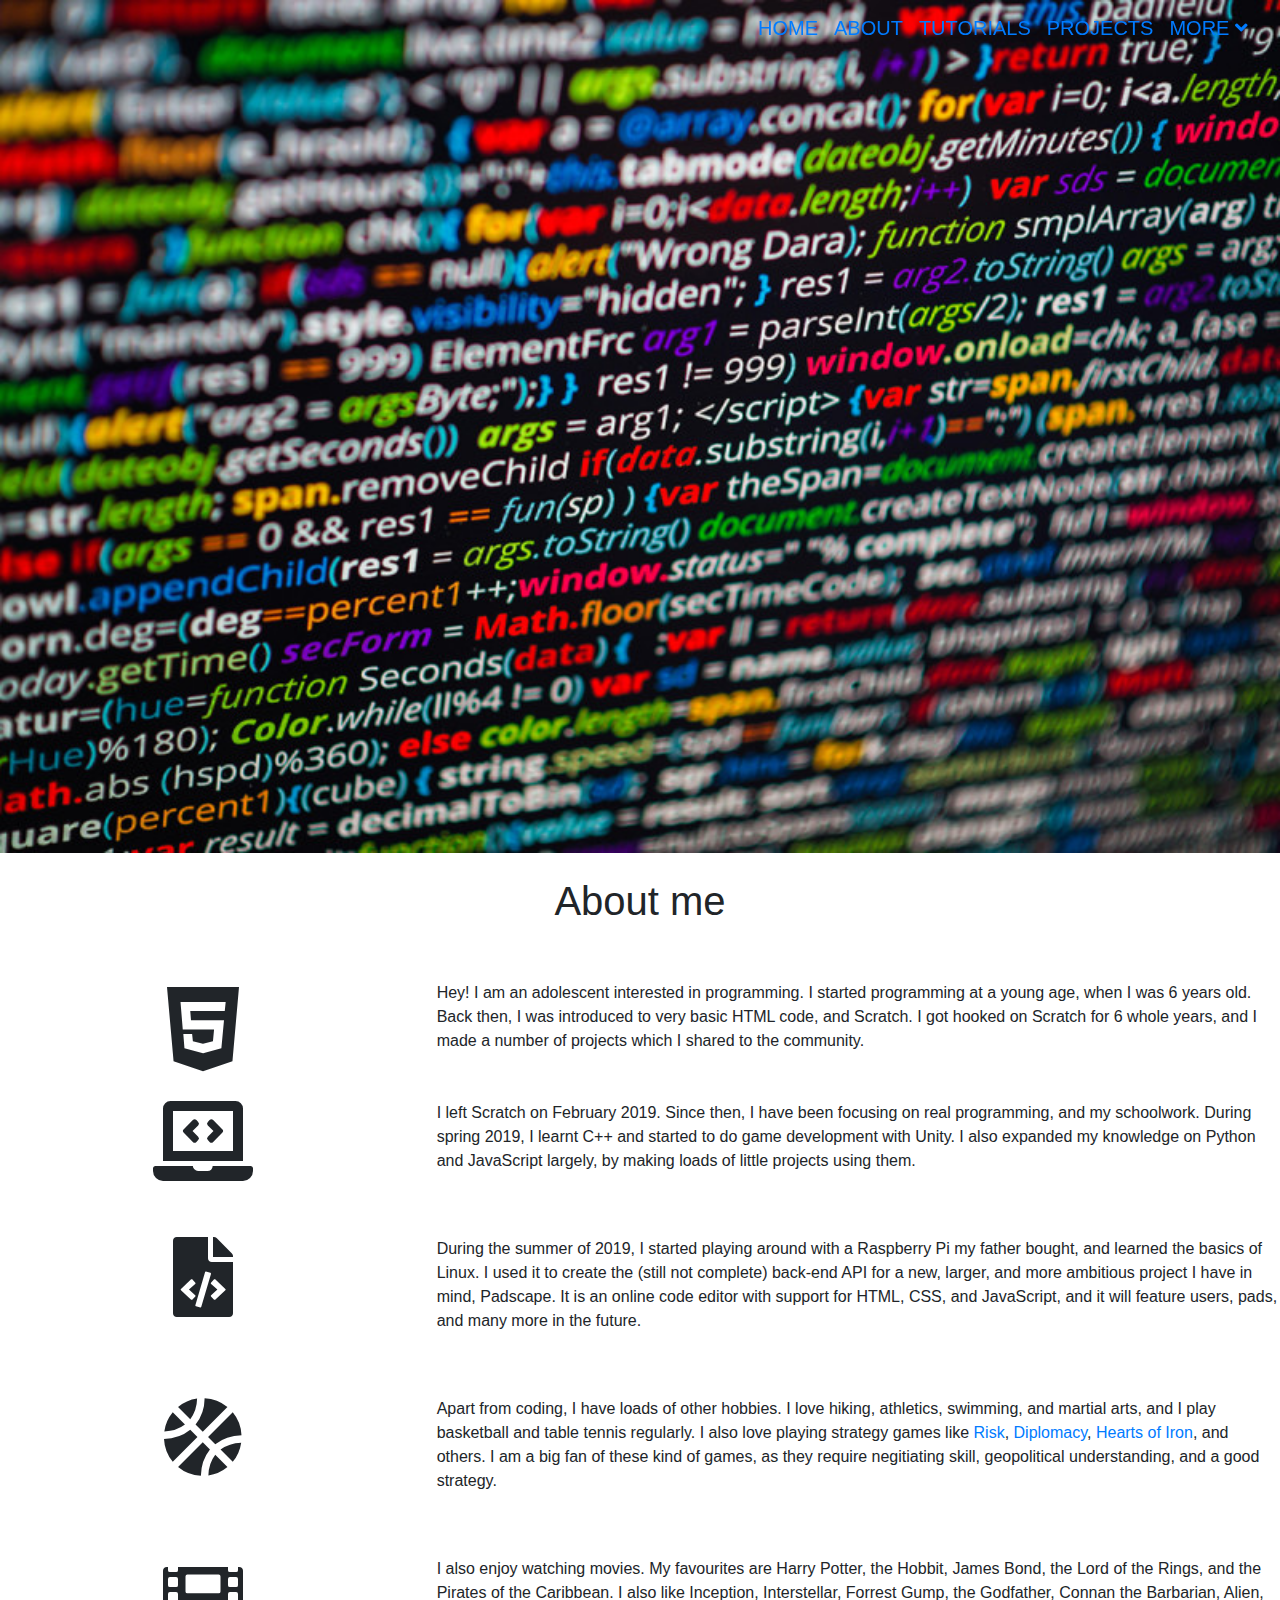
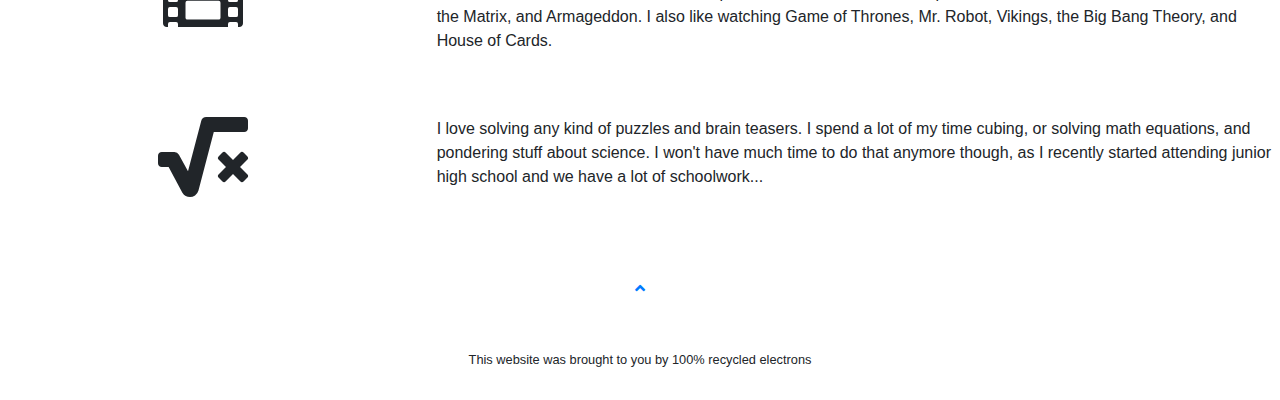
==== about.html @ 4e6f28dc "Create about.html" ====
<!DOCTYPE html>
<html lang="en">
<head>
<title>About - Bonfire</title>
<meta charset="utf-8">
<meta name="viewport" content="width=device-width, initial-scale=1">
<link rel="stylesheet" href="https://maxcdn.bootstrapcdn.com/bootstrap/4.3.1/css/bootstrap.min.css">
<link rel='stylesheet' href='https://use.fontawesome.com/releases/v5.7.0/css/all.css'>
<link rel="stylesheet" href="./style/style.css">
<script src="https://ajax.googleapis.com/ajax/libs/jquery/3.4.0/jquery.min.js"></script>
<script src="https://cdnjs.cloudflare.com/ajax/libs/popper.js/1.14.7/umd/popper.min.js"></script>
<script src="https://maxcdn.bootstrapcdn.com/bootstrap/4.3.1/js/bootstrap.min.js"></script>
</head>
<body id="myPage">
<nav class="navbar navbar-expand-md fixed-top" id="navbar">
<button class="navbar-toggler ml-auto" type="button" data-toggle="collapse" data-target="#collapsibleNavbar">
<span class="navbar-toggler-icon"></span>
</button>
<div class="collapse navbar-collapse" id="collapsibleNavbar">
<ul class="navbar-nav ml-auto nav-fill">
<li class="nav-item">
<a class="navbar-brand" href="index.html">HOME</a>
</li>
<li class="nav-item">
<a class="navbar-brand" href="">ABOUT</a>
</li>
<li class="nav-item">
<a class="navbar-brand" href="">TUTORIALS</a>
</li>
<li class="nav-item">
<a class="navbar-brand" href="">PROJECTS</a>
</li>
<li class="nav-item dropdown">
<a class="navbar-brand " data-toggle="dropdown" href="">MORE <i class='fas fa-angle-down'></i></a>
<div class="dropdown-menu">
<a class="dropdown-item" href="">N#</a>
</div>
</li>
</ul>
</div>
</nav>
<img class="part-img code-img w-100" src="code-img.jpg"></img>
<br><br>
<h1 class="text-center">About me</h1>
<br><br>
<div class="slideanim row">
<div class="col-sm-4">
<center>
<i class="fab fa-html5 fa-6x"></i>
</center>
</div>
<div class="col-sm-8">
<p>Hey! I am an adolescent interested in programming. I started programming at a young age, when I was 6 years old. Back then, I was introduced to very basic HTML code, and Scratch. I got hooked on Scratch for 6 whole years, and I made a number of projects which I shared to the community.</p>
</div>
</div>
<br>
<div class="slideanim row">
<div class="col-sm-4">
<center>
<i class="fas fa-laptop-code fa-5x"></i>
</center>
</div>
<div class="col-sm-8">
<p>I left Scratch on February 2019. Since then, I have been focusing on real programming, and my schoolwork. During spring 2019, I learnt C++ and started to do game development with Unity. I also expanded my knowledge on Python and JavaScript largely, by making loads of little projects using them.</p>
</div>
</div>
<br><br>
<div class="slideanim row">
<div class="col-sm-4">
<center>
<i class="fas fa-file-code fa-5x"></i>
</center>
</div>
<div class="col-sm-8">
<p>During the summer of 2019, I started playing around with a Raspberry Pi my father bought, and learned the basics of Linux. I used it to create the (still not complete) back-end API for a new, larger, and more ambitious project I have in mind, Padscape. It is an online code editor with support for HTML, CSS, and JavaScript, and it will feature users, pads, and many more in the future.</p>
</div>
</div>
<br><br>
<div class="slideanim row">
<div class="col-sm-4">
<center>
<i class="fas fa-basketball-ball fa-5x"></i>
</center>
</div>
<div class="col-sm-8">
<p>Apart from coding, I have loads of other hobbies. I love hiking, athletics, swimming, and martial arts, and I play basketball and table tennis regularly. I also love playing strategy games like <a href="https://en.wikipedia.org/wiki/Risk_(game)">Risk</a>, <a href="https://en.wikipedia.org/wiki/Diplomacy_(game)">Diplomacy</a>, <a href="https://en.wikipedia.org/wiki/Hearts_of_Iron_IV">Hearts of Iron</a>, and others. I am a big fan of these kind of games, as they require negitiating skill, geopolitical understanding, and a good strategy.</p>
</div>
</div>
<br><br>
<div class="slideanim row">
<div class="col-sm-4">
<center>
<i class="fas fa-film fa-5x"></i>
</center>
</div>
<div class="col-sm-8">
<p>I also enjoy watching movies. My favourites are Harry Potter, the Hobbit, James Bond, the Lord of the Rings, and the Pirates of the Caribbean. I also like Inception, Interstellar, Forrest Gump, the Godfather, Connan the Barbarian, Alien, the Matrix, and Armageddon. I also like watching Game of Thrones, Mr. Robot, Vikings, the Big Bang Theory, and House of Cards.</p>
</div>
</div>
<br><br>
<div class="slideanim row">
<div class="col-sm-4">
<center>
<i class="fas fa-square-root-alt fa-5x"></i>
</center>
</div>
<div class="col-sm-8">
<p>I love solving any kind of puzzles and brain teasers. I spend a lot of my time cubing, or solving math equations, and pondering stuff about science. I won't have much time to do that anymore though, as I recently started attending junior high school and we have a lot of schoolwork...</p>
</div>
</div>
<br><br><br>
<footer class="container-fluid text-center">
<a href="#myPage" title="To Top"><i class='fas fa-angle-up'></i></a>
</footer>
<br><br>
<center><h6><small>This website was brought to you by 100% recycled electrons</small></h6></center>
<br>
<script src="main.js"></script>
</body>
</html>
</body>
</html>
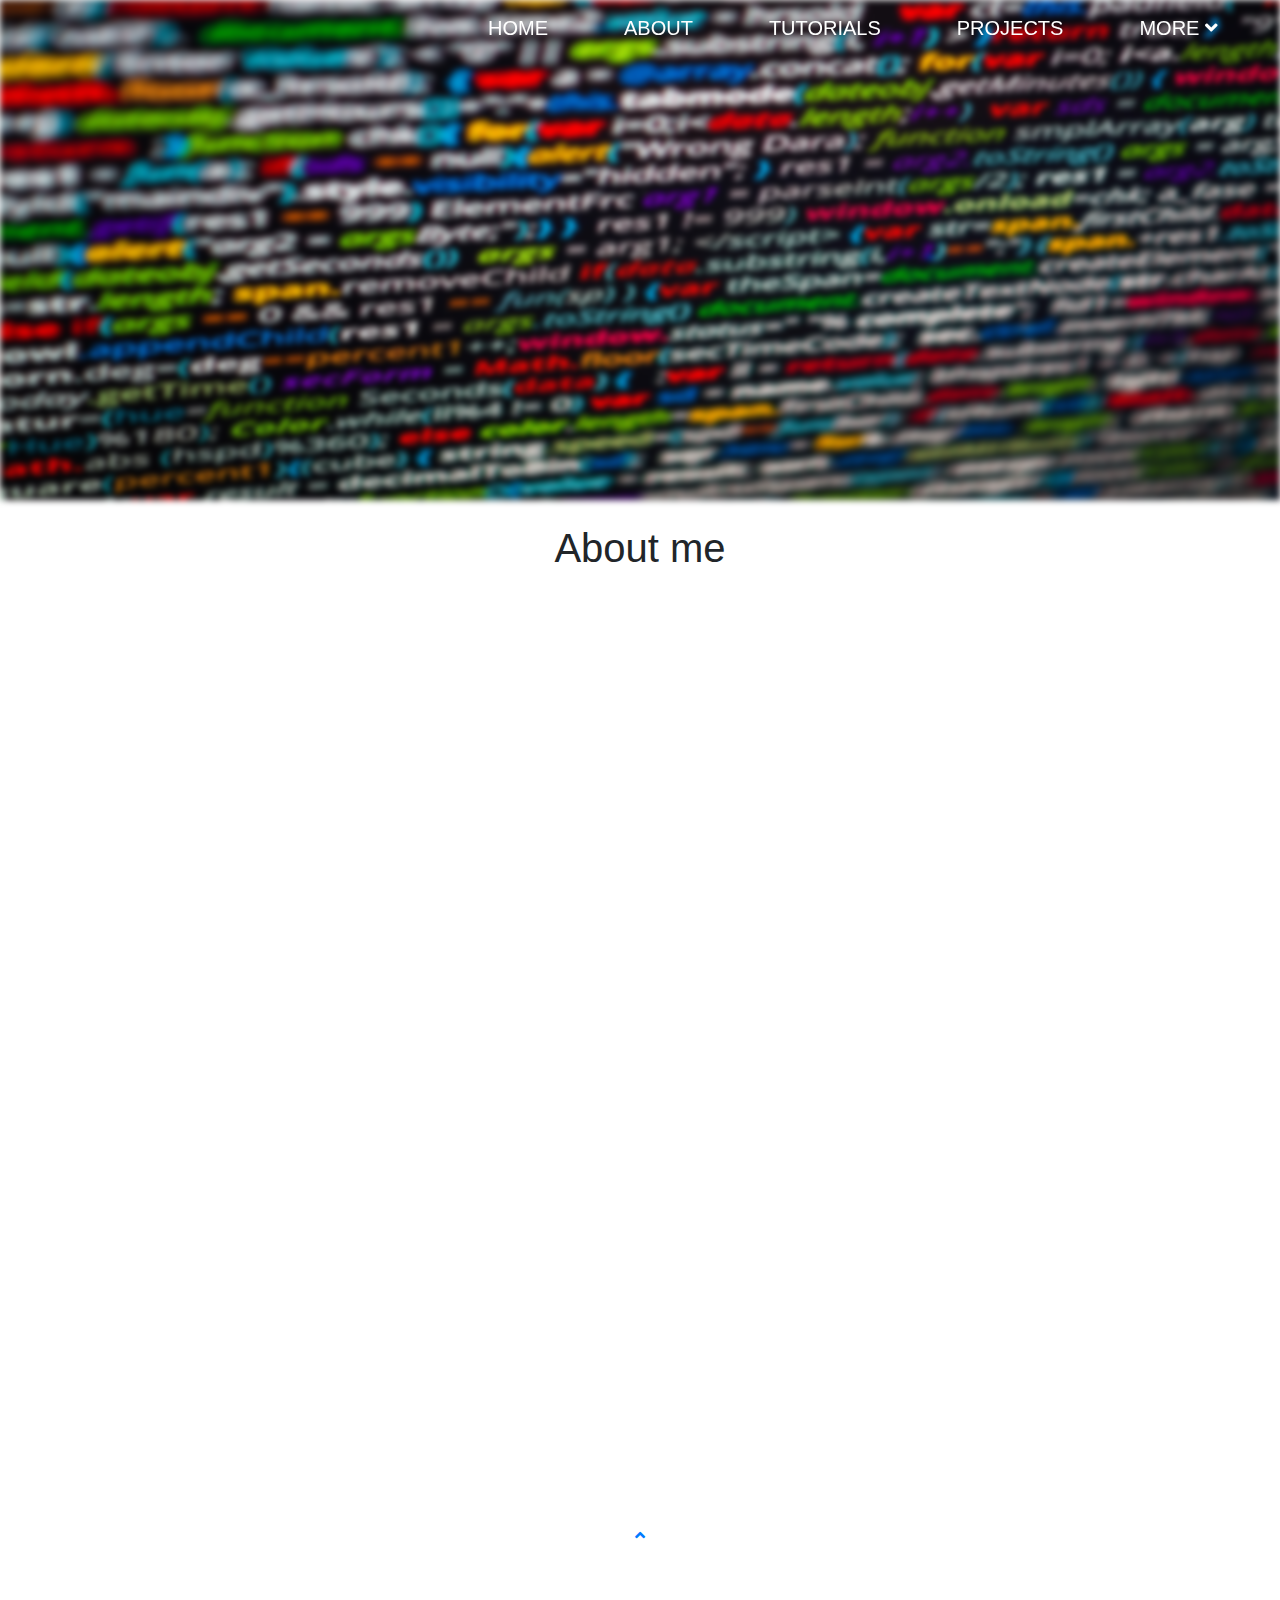
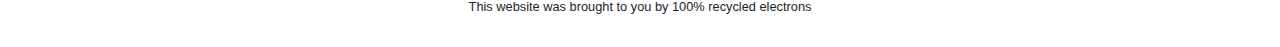
==== commit 9d5adc6f: "Update about.html" ====
--- a/about.html
+++ b/about.html
@@ -6,7 +6,7 @@
 <meta name="viewport" content="width=device-width, initial-scale=1">
 <link rel="stylesheet" href="https://maxcdn.bootstrapcdn.com/bootstrap/4.3.1/css/bootstrap.min.css">
 <link rel='stylesheet' href='https://use.fontawesome.com/releases/v5.7.0/css/all.css'>
-<link rel="stylesheet" href="./style/style.css">
+<link rel="stylesheet" href="./style.css">
 <script src="https://ajax.googleapis.com/ajax/libs/jquery/3.4.0/jquery.min.js"></script>
 <script src="https://cdnjs.cloudflare.com/ajax/libs/popper.js/1.14.7/umd/popper.min.js"></script>
 <script src="https://maxcdn.bootstrapcdn.com/bootstrap/4.3.1/js/bootstrap.min.js"></script>
--- a/style.css
+++ b/style.css
@@ -0,0 +1,66 @@
+.navbar-nav > li {
+	padding-left: 30px;
+	padding-right: 30px;
+}
+
+.part-img {
+	background: url('code-img.jpg');
+	background-position: center bottom;
+	height: 500px;
+}
+
+.img-text {
+	position: absolute;
+	top: 60%;
+	left: 50%;
+	transform: translate(-50%, -50%);
+	font-size: 40px;
+}
+
+.code-img {
+	filter: blur(3px);
+	-webkit-filter: blur(3px);
+}
+
+.img-logo {
+	position: absolute;
+	top: 45%;
+	left: 50%;
+	transform: translate(-50%, -50%);
+}
+
+#image {
+	position: relative;
+	text-align: center;
+	color: white;
+}
+
+.slideanim {visibility:hidden;}
+.slide {
+	animation-name: slide;
+	-webkit-animation-name: slide;
+	animation-duration: 1s;
+	-webkit-animation-duration: 1s;
+	visibility: visible;
+}
+
+@keyframes slide {
+	0% {
+		opacity: 0;
+		transform: translateY(70%);
+	}
+	100% {
+		opacity: 1;
+		transform: translateY(0%);
+	}
+}
+@-webkit-keyframes slide {
+	0% {
+		opacity: 0;
+		-webkit-transform: translateY(70%);
+	}
+	100% {
+		opacity: 1;
+		-webkit-transform: translateY(0%);
+	}
+}
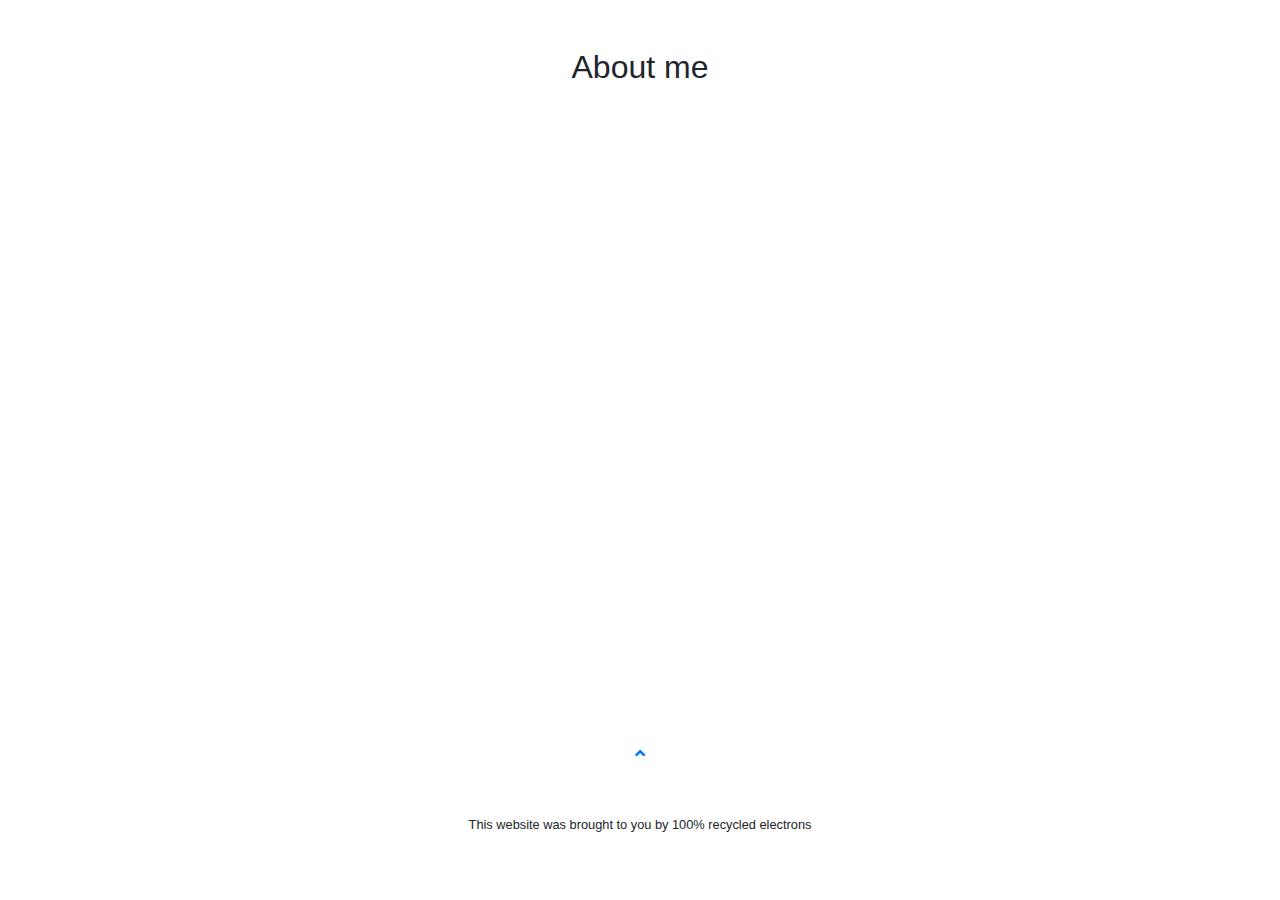
==== commit 0d78ef12: "Update about.html" ====
--- a/about.html
+++ b/about.html
@@ -1,122 +1,100 @@
 <!DOCTYPE html>
 <html lang="en">
-<head>
-<title>About - Bonfire</title>
-<meta charset="utf-8">
-<meta name="viewport" content="width=device-width, initial-scale=1">
-<link rel="stylesheet" href="https://maxcdn.bootstrapcdn.com/bootstrap/4.3.1/css/bootstrap.min.css">
-<link rel='stylesheet' href='https://use.fontawesome.com/releases/v5.7.0/css/all.css'>
-<link rel="stylesheet" href="./style.css">
-<script src="https://ajax.googleapis.com/ajax/libs/jquery/3.4.0/jquery.min.js"></script>
-<script src="https://cdnjs.cloudflare.com/ajax/libs/popper.js/1.14.7/umd/popper.min.js"></script>
-<script src="https://maxcdn.bootstrapcdn.com/bootstrap/4.3.1/js/bootstrap.min.js"></script>
-</head>
-<body id="myPage">
-<nav class="navbar navbar-expand-md fixed-top" id="navbar">
-<button class="navbar-toggler ml-auto" type="button" data-toggle="collapse" data-target="#collapsibleNavbar">
-<span class="navbar-toggler-icon"></span>
-</button>
-<div class="collapse navbar-collapse" id="collapsibleNavbar">
-<ul class="navbar-nav ml-auto nav-fill">
-<li class="nav-item">
-<a class="navbar-brand" href="index.html">HOME</a>
-</li>
-<li class="nav-item">
-<a class="navbar-brand" href="">ABOUT</a>
-</li>
-<li class="nav-item">
-<a class="navbar-brand" href="">TUTORIALS</a>
-</li>
-<li class="nav-item">
-<a class="navbar-brand" href="">PROJECTS</a>
-</li>
-<li class="nav-item dropdown">
-<a class="navbar-brand " data-toggle="dropdown" href="">MORE <i class='fas fa-angle-down'></i></a>
-<div class="dropdown-menu">
-<a class="dropdown-item" href="">N#</a>
-</div>
-</li>
-</ul>
-</div>
-</nav>
-<img class="part-img code-img w-100" src="code-img.jpg"></img>
-<br><br>
-<h1 class="text-center">About me</h1>
-<br><br>
-<div class="slideanim row">
-<div class="col-sm-4">
-<center>
-<i class="fab fa-html5 fa-6x"></i>
-</center>
-</div>
-<div class="col-sm-8">
-<p>Hey! I am an adolescent interested in programming. I started programming at a young age, when I was 6 years old. Back then, I was introduced to very basic HTML code, and Scratch. I got hooked on Scratch for 6 whole years, and I made a number of projects which I shared to the community.</p>
-</div>
-</div>
-<br>
-<div class="slideanim row">
-<div class="col-sm-4">
-<center>
-<i class="fas fa-laptop-code fa-5x"></i>
-</center>
-</div>
-<div class="col-sm-8">
-<p>I left Scratch on February 2019. Since then, I have been focusing on real programming, and my schoolwork. During spring 2019, I learnt C++ and started to do game development with Unity. I also expanded my knowledge on Python and JavaScript largely, by making loads of little projects using them.</p>
-</div>
-</div>
-<br><br>
-<div class="slideanim row">
-<div class="col-sm-4">
-<center>
-<i class="fas fa-file-code fa-5x"></i>
-</center>
-</div>
-<div class="col-sm-8">
-<p>During the summer of 2019, I started playing around with a Raspberry Pi my father bought, and learned the basics of Linux. I used it to create the (still not complete) back-end API for a new, larger, and more ambitious project I have in mind, Padscape. It is an online code editor with support for HTML, CSS, and JavaScript, and it will feature users, pads, and many more in the future.</p>
-</div>
-</div>
-<br><br>
-<div class="slideanim row">
-<div class="col-sm-4">
-<center>
-<i class="fas fa-basketball-ball fa-5x"></i>
-</center>
-</div>
-<div class="col-sm-8">
-<p>Apart from coding, I have loads of other hobbies. I love hiking, athletics, swimming, and martial arts, and I play basketball and table tennis regularly. I also love playing strategy games like <a href="https://en.wikipedia.org/wiki/Risk_(game)">Risk</a>, <a href="https://en.wikipedia.org/wiki/Diplomacy_(game)">Diplomacy</a>, <a href="https://en.wikipedia.org/wiki/Hearts_of_Iron_IV">Hearts of Iron</a>, and others. I am a big fan of these kind of games, as they require negitiating skill, geopolitical understanding, and a good strategy.</p>
-</div>
-</div>
-<br><br>
-<div class="slideanim row">
-<div class="col-sm-4">
-<center>
-<i class="fas fa-film fa-5x"></i>
-</center>
-</div>
-<div class="col-sm-8">
-<p>I also enjoy watching movies. My favourites are Harry Potter, the Hobbit, James Bond, the Lord of the Rings, and the Pirates of the Caribbean. I also like Inception, Interstellar, Forrest Gump, the Godfather, Connan the Barbarian, Alien, the Matrix, and Armageddon. I also like watching Game of Thrones, Mr. Robot, Vikings, the Big Bang Theory, and House of Cards.</p>
-</div>
-</div>
-<br><br>
-<div class="slideanim row">
-<div class="col-sm-4">
-<center>
-<i class="fas fa-square-root-alt fa-5x"></i>
-</center>
-</div>
-<div class="col-sm-8">
-<p>I love solving any kind of puzzles and brain teasers. I spend a lot of my time cubing, or solving math equations, and pondering stuff about science. I won't have much time to do that anymore though, as I recently started attending junior high school and we have a lot of schoolwork...</p>
-</div>
-</div>
-<br><br><br>
-<footer class="container-fluid text-center">
-<a href="#myPage" title="To Top"><i class='fas fa-angle-up'></i></a>
-</footer>
-<br><br>
-<center><h6><small>This website was brought to you by 100% recycled electrons</small></h6></center>
-<br>
-<script src="main.js"></script>
-</body>
+    <head>
+        <title>About - Bonfire</title>
+        <meta charset="utf-8">
+        <meta name="viewport" content="width=device-width, initial-scale=1">
+        <link rel="stylesheet" href="https://maxcdn.bootstrapcdn.com/bootstrap/4.3.1/css/bootstrap.min.css">
+        <link rel='stylesheet' href='https://use.fontawesome.com/releases/v5.7.0/css/all.css'>
+        <link rel="stylesheet" href="./style.css">
+        <script src="https://ajax.googleapis.com/ajax/libs/jquery/3.4.0/jquery.min.js"></script>
+        <script src="https://cdnjs.cloudflare.com/ajax/libs/popper.js/1.14.7/umd/popper.min.js"></script>
+        <script src="https://maxcdn.bootstrapcdn.com/bootstrap/4.3.1/js/bootstrap.min.js"></script>
+    </head>
+    <body id="myPage">
+        <nav class="navbar navbar-expand-md fixed-top" id="navbar">
+            <button class="navbar-toggler ml-auto" type="button" data-toggle="collapse" data-target="#collapsibleNavbar">
+    <span class="navbar-toggler-icon"></span>
+    </button>
+            <div class="collapse navbar-collapse" id="collapsibleNavbar">
+                <ul class="navbar-nav ml-auto nav-fill">
+                    <li class="nav-item">
+                        <a class="navbar-brand" href="index.html">HOME</a>
+                    </li>
+                    <li class="nav-item">
+                        <a class="navbar-brand" href="">ABOUT</a>
+                    </li>
+                    <li class="nav-item">
+                        <a class="navbar-brand" href="">TUTORIALS</a>
+                    </li>
+                    <li class="nav-item">
+                        <a class="navbar-brand" href="">PROJECTS</a>
+                    </li>
+                    <li class="nav-item dropdown">
+                        <a class="navbar-brand " data-toggle="dropdown" href="">MORE <i class='fas fa-angle-down'></i></a>
+                        <div class="dropdown-menu">
+                            <a class="dropdown-item" href="">N#</a>
+                        </div>
+                    </li>
+                </ul>
+            </div>
+        </nav>
+        <div class="part-gradient"></div>
+        <br><br>
+        <h2 class="text-center">About me</h2>
+        <br><br>
+        <div class="slideanim row">
+            <div class="col-sm-4">
+                <center>
+                    <i class="fab fa-html5 fa-6x"></i>
+                </center>
+            </div>
+            <div class="col-sm-8">
+                <p>Hey! I am an adolescent interested in programming. I started programming at a young age, when I was 6 years old. Back then, I was introduced to very basic HTML code, and Scratch. I got hooked on Scratch for 6 whole years, and I made a number of projects which I shared to the community.</p>
+            </div>
+        </div>
+        <br>
+        <div class="slideanim row">
+            <div class="col-sm-4">
+                <center>
+                    <i class="fas fa-laptop-code fa-5x"></i>
+                </center>
+            </div>
+            <div class="col-sm-8">
+                <p>I left Scratch on February 2019. Since then, I have been focusing on real programming (and my schoolwork). During spring 2019, I learnt C++ and started to do game development with Unity. I also expanded my knowledge on Python and JavaScript largely, by making loads of little projects using them.</p>
+            </div>
+        </div>
+        <br><br>
+        <div class="slideanim row">
+            <div class="col-sm-4">
+                <center>
+                    <i class="fas fa-file-code fa-5x"></i>
+                </center>
+            </div>
+            <div class="col-sm-8">
+                <p>During the summer of 2019, I started playing around with a Raspberry Pi my father bought, and learned the basics of Linux. I used it to create the (still not complete) back-end API for a new, larger, and more ambitious project I have in mind, Padscape. It is an online code editor with support for HTML, CSS, and JavaScript, and it will feature users, pads, and many more in the future.</p>
+            </div>
+        </div>
+        <br><br>
+        <div class="slideanim row">
+            <div class="col-sm-4">
+                <center>
+                    <i class="fas fa-basketball-ball fa-5x"></i>
+                </center>
+            </div>
+            <div class="col-sm-8">
+                <p>Apart from coding, I have loads of other hobbies. I love athletics, swimming, and martial arts, and I play basketball and table tennis regularly. I enjoy solving any kind of puzzles and brain teasers. I spend a lot of my time cubing, or solving math equations, and pondering stuff about science. I won't have much time to do that anymore though, as I recently started attending junior high school and we have a lot of schoolwork...</p>
+            </div>
+        </div>
+        <br><br><br>
+        <footer class="container-fluid text-center">
+            <a href="#myPage" title="To Top"><i class='fas fa-angle-up'></i></a>
+        </footer>
+        <br><br>
+        <center>
+            <h6><small>This website was brought to you by 100% recycled electrons</small></h6>
+        </center>
+        <br>
+        <script src="main.js"></script>
+    </body>
 </html>
-</body>
-</html>
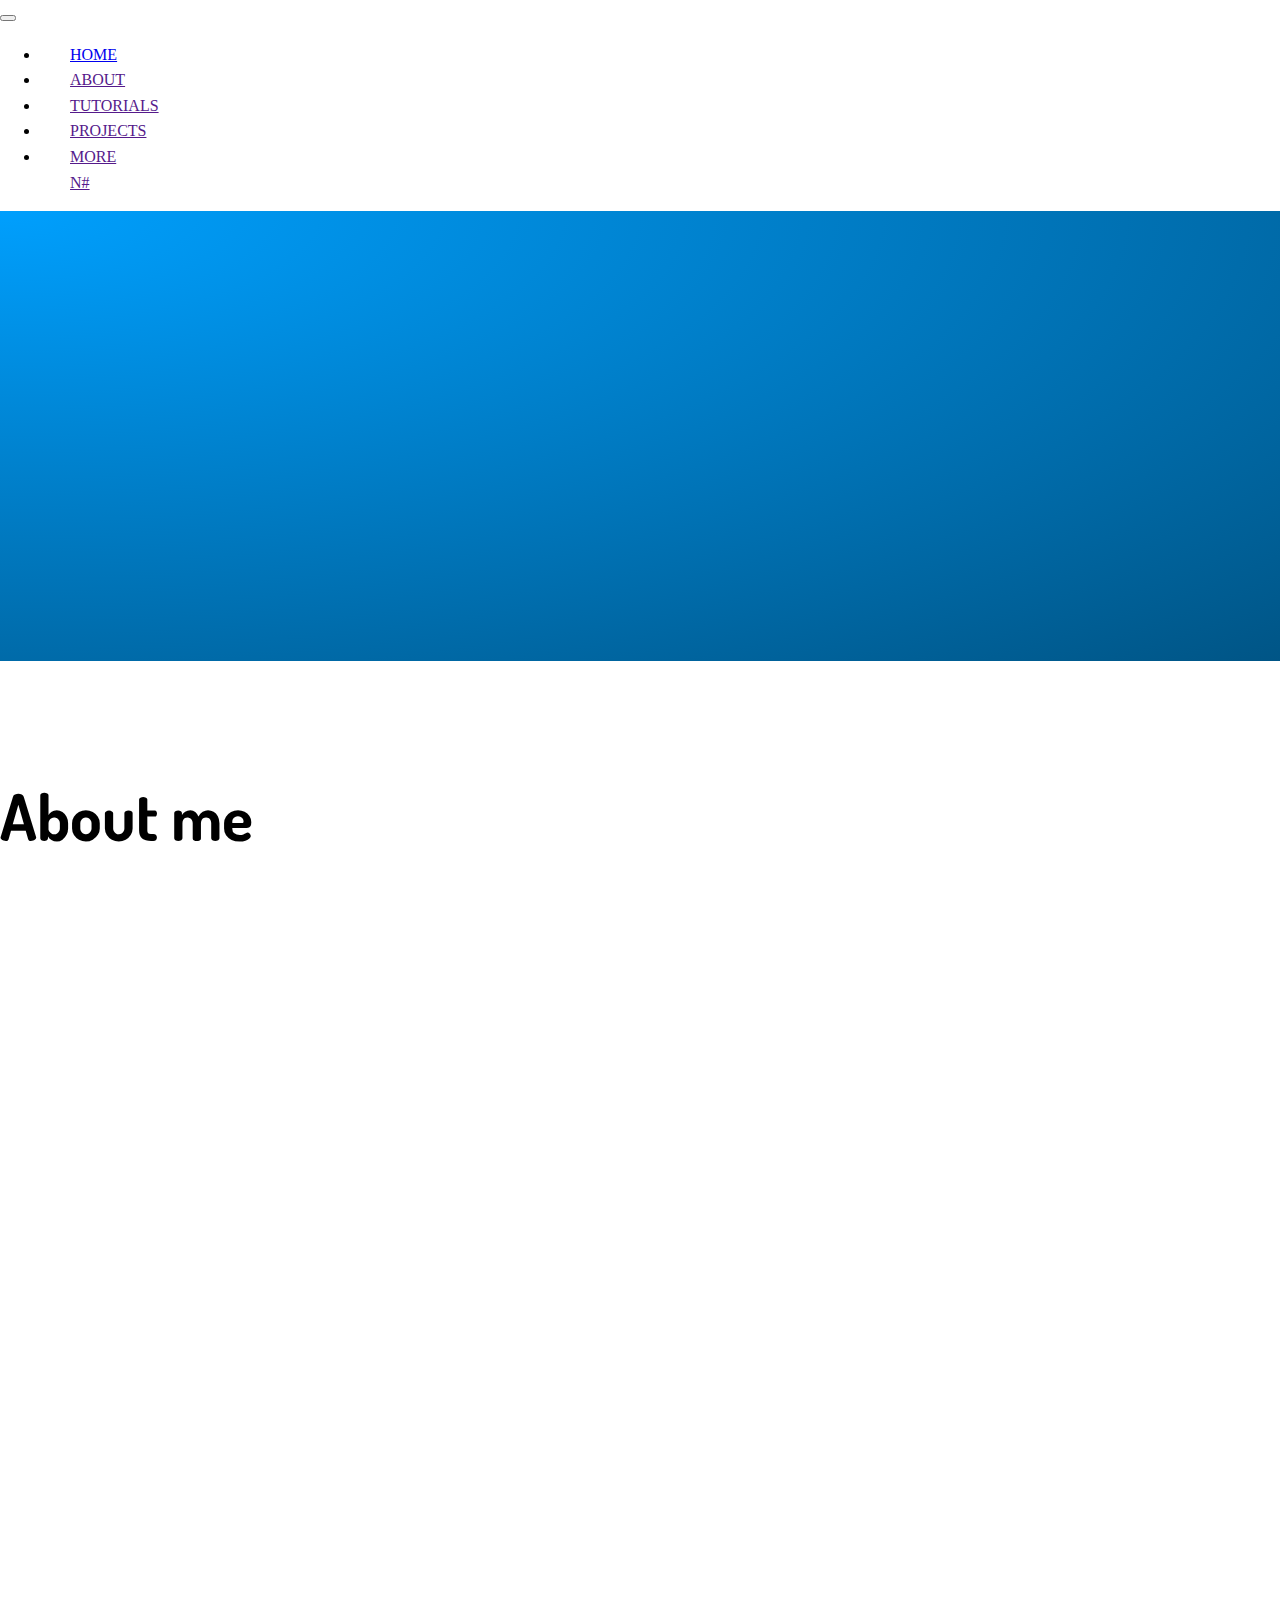
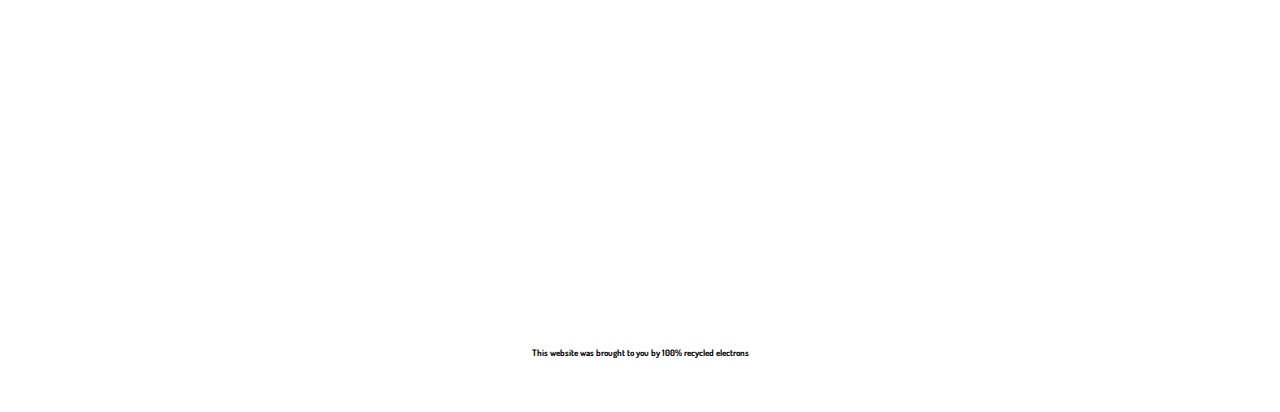
==== commit 05f43ac2: "Update about.html" ====
--- a/about.html
+++ b/about.html
@@ -4,8 +4,6 @@
         <title>About - Bonfire</title>
         <meta charset="utf-8">
         <meta name="viewport" content="width=device-width, initial-scale=1">
-        <link rel="stylesheet" href="https://maxcdn.bootstrapcdn.com/bootstrap/4.3.1/css/bootstrap.min.css">
-        <link rel='stylesheet' href='https://use.fontawesome.com/releases/v5.7.0/css/all.css'>
         <link rel="stylesheet" href="./style.css">
         <script src="https://ajax.googleapis.com/ajax/libs/jquery/3.4.0/jquery.min.js"></script>
         <script src="https://cdnjs.cloudflare.com/ajax/libs/popper.js/1.14.7/umd/popper.min.js"></script>
--- a/style.css
+++ b/style.css
@@ -1,47 +1,120 @@
+@import url('https://fonts.googleapis.com/css2?family=Dosis:wght@300;700&display=swap');
+
+body {
+	line-height: 1.6;
+}
+
+h2 {
+	font-size: 4rem;
+    font-family: 'Dosis', sans-serif;
+}
+
+p {
+	color: #646464;
+	font-size: 1.5rem;
+	font-family: 'Dosis', sans-serif;
+}
+
+h6 {
+	font-family: 'Dosis', sans-serif;
+}
+
 .navbar-nav > li {
 	padding-left: 30px;
 	padding-right: 30px;
 }
 
-.part-img {
-	background: url('code-img.jpg');
-	background-position: center bottom;
-	height: 500px;
+html, body, .gradient {
+	height: 100%;
+	margin: 0;
+	padding: 0;
+}
+
+.gradient, .part-gradient {
+    background-image: -webkit-radial-gradient(top left, #009FFD, #005586);
+    background-image: -moz-radial-gradient(top left, #009FFD, #005586);
+    background-image: radial-gradient(to bottom right, #009FFD, #005586);
+}
+
+.part-gradient {
+	height: 50%;
 }
 
 .img-text {
+	text-align: center;
 	position: absolute;
-	top: 60%;
+	top: 50%;
 	left: 50%;
 	transform: translate(-50%, -50%);
 	font-size: 40px;
 }
 
-.code-img {
-	filter: blur(3px);
-	-webkit-filter: blur(3px);
-}
-
 .img-logo {
 	position: absolute;
-	top: 45%;
+	top: 30%;
 	left: 50%;
 	transform: translate(-50%, -50%);
 }
 
-#image {
-	position: relative;
-	text-align: center;
-	color: white;
+.slideanim {
+	visibility: hidden;
 }
 
-.slideanim {visibility:hidden;}
 .slide {
 	animation-name: slide;
 	-webkit-animation-name: slide;
 	animation-duration: 1s;
 	-webkit-animation-duration: 1s;
 	visibility: visible;
+}
+
+.buttons {
+	display: inline-block;
+	padding: 0.75rem 1.25rem;
+	border-radius: 10rem;
+	color: #fff;
+	text-decoration: none;
+	text-transform: uppercase;
+	font-size: 1rem;
+	letter-spacing: 0.15rem;
+	transition: all 0.3s;
+	position: relative;
+	overflow: hidden;
+	z-index: 1;
+}
+
+.buttons:after {
+	content: '';
+	position: absolute;
+	bottom: 0;
+	left: 0;
+	width: 100%;
+	height: 100%;
+	background-color: #40454b;
+	border-radius: 10rem;
+	z-index: -2;
+}
+
+.buttons:before {
+	content: '';
+	position: absolute;
+	bottom: 0;
+	left: 0;
+	width: 0%;
+	height: 100%;
+	background-color: #27292c;
+	transition: all 0.3s;
+	border-radius: 10rem;
+	z-index: -1;
+}
+
+.buttons:hover {
+	color: #fff;
+	text-decoration: none;
+}
+
+.buttons:hover:before {
+	width: 100%;
 }
 
 @keyframes slide {
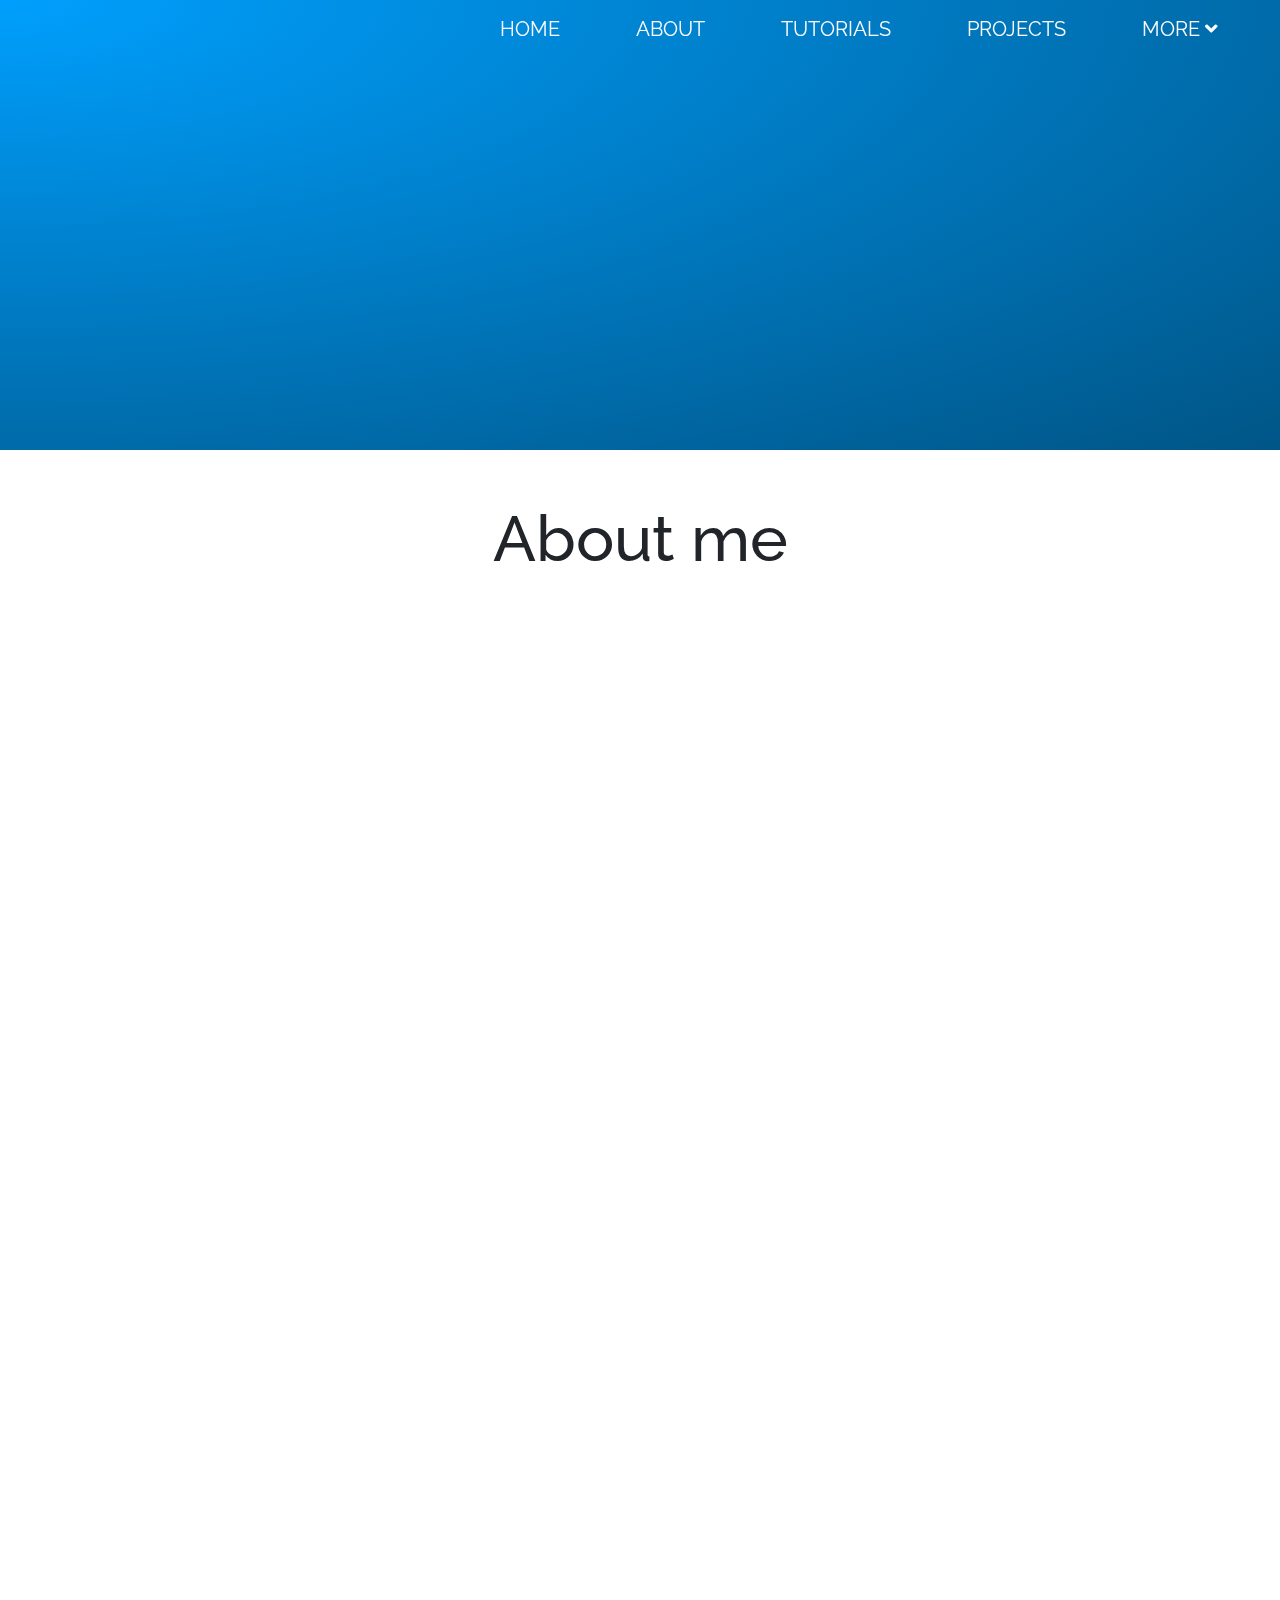
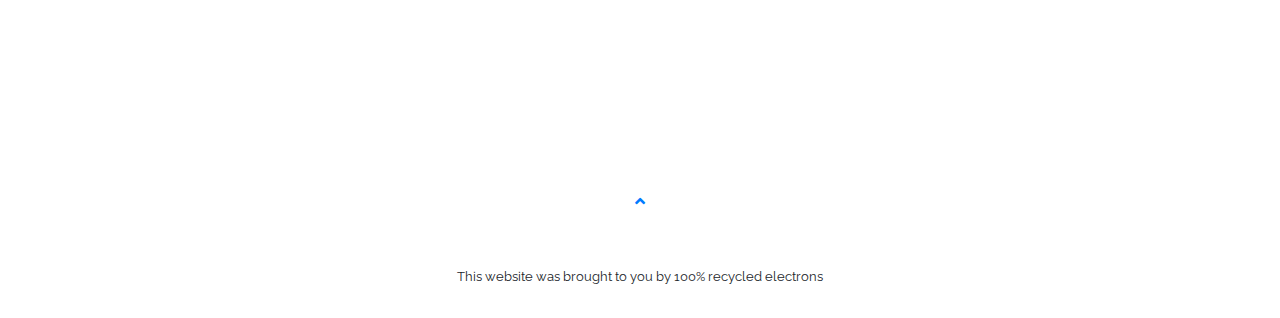
==== commit 90e9dd37: "Update about.html" ====
--- a/about.html
+++ b/about.html
@@ -9,15 +9,15 @@
         <script src="https://cdnjs.cloudflare.com/ajax/libs/popper.js/1.14.7/umd/popper.min.js"></script>
         <script src="https://maxcdn.bootstrapcdn.com/bootstrap/4.3.1/js/bootstrap.min.js"></script>
     </head>
-    <body id="myPage">
+    <body>
         <nav class="navbar navbar-expand-md fixed-top" id="navbar">
             <button class="navbar-toggler ml-auto" type="button" data-toggle="collapse" data-target="#collapsibleNavbar">
-    <span class="navbar-toggler-icon"></span>
-    </button>
+                <span class="navbar-toggler-icon"></span>
+            </button>
             <div class="collapse navbar-collapse" id="collapsibleNavbar">
                 <ul class="navbar-nav ml-auto nav-fill">
                     <li class="nav-item">
-                        <a class="navbar-brand" href="index.html">HOME</a>
+                        <a class="navbar-brand" href="./index.html">HOME</a>
                     </li>
                     <li class="nav-item">
                         <a class="navbar-brand" href="">ABOUT</a>
@@ -26,7 +26,7 @@
                         <a class="navbar-brand" href="">TUTORIALS</a>
                     </li>
                     <li class="nav-item">
-                        <a class="navbar-brand" href="">PROJECTS</a>
+                        <a class="navbar-brand" href="./work.html">PROJECTS</a>
                     </li>
                     <li class="nav-item dropdown">
                         <a class="navbar-brand " data-toggle="dropdown" href="">MORE <i class='fas fa-angle-down'></i></a>
@@ -41,52 +41,54 @@
         <br><br>
         <h2 class="text-center">About me</h2>
         <br><br>
-        <div class="slideanim row">
-            <div class="col-sm-4">
-                <center>
-                    <i class="fab fa-html5 fa-6x"></i>
-                </center>
+        <div class="container">
+            <div class="slideanim row">
+                <div class="col-sm-4">
+                    <center>
+                        <i class="fab fa-html5 fa-6x"></i>
+                    </center>
+                </div>
+                <div class="col-sm-8">
+                    <p>Hey! I am an adolescent interested in programming. I started programming at a young age, when I was 6 years old. Back then, I was introduced to very basic HTML code, and Scratch. I got hooked on Scratch for 6 whole years, and I made a number of projects which I shared to the community.</p>
+                </div>
             </div>
-            <div class="col-sm-8">
-                <p>Hey! I am an adolescent interested in programming. I started programming at a young age, when I was 6 years old. Back then, I was introduced to very basic HTML code, and Scratch. I got hooked on Scratch for 6 whole years, and I made a number of projects which I shared to the community.</p>
+            <br>
+            <div class="slideanim row">
+                <div class="col-sm-4">
+                    <center>
+                        <i class="fas fa-laptop-code fa-5x"></i>
+                    </center>
+                </div>
+                <div class="col-sm-8">
+                    <p>I left Scratch on February 2019. Since then, I have been focusing on real programming (and my schoolwork). During spring 2019, I learnt C++ and started to do game development with Unity. I also expanded my knowledge on Python and JavaScript largely, by making loads of little projects using them.</p>
+                </div>
             </div>
-        </div>
-        <br>
-        <div class="slideanim row">
-            <div class="col-sm-4">
-                <center>
-                    <i class="fas fa-laptop-code fa-5x"></i>
-                </center>
+            <br><br>
+            <div class="slideanim row">
+                <div class="col-sm-4">
+                    <center>
+                        <i class="fas fa-file-code fa-5x"></i>
+                    </center>
+                </div>
+                <div class="col-sm-8">
+                    <p>During the summer of 2019, I started playing around with a Raspberry Pi my father bought, and learned the basics of Linux. I used it to create the (still not complete) back-end API for a new, larger, and more ambitious project I have in mind, Padscape. It is an online code editor with support for HTML, CSS, and JavaScript, and it will feature users, pads, and many more in the future.</p>
+                </div>
             </div>
-            <div class="col-sm-8">
-                <p>I left Scratch on February 2019. Since then, I have been focusing on real programming (and my schoolwork). During spring 2019, I learnt C++ and started to do game development with Unity. I also expanded my knowledge on Python and JavaScript largely, by making loads of little projects using them.</p>
-            </div>
-        </div>
-        <br><br>
-        <div class="slideanim row">
-            <div class="col-sm-4">
-                <center>
-                    <i class="fas fa-file-code fa-5x"></i>
-                </center>
-            </div>
-            <div class="col-sm-8">
-                <p>During the summer of 2019, I started playing around with a Raspberry Pi my father bought, and learned the basics of Linux. I used it to create the (still not complete) back-end API for a new, larger, and more ambitious project I have in mind, Padscape. It is an online code editor with support for HTML, CSS, and JavaScript, and it will feature users, pads, and many more in the future.</p>
-            </div>
-        </div>
-        <br><br>
-        <div class="slideanim row">
-            <div class="col-sm-4">
-                <center>
-                    <i class="fas fa-basketball-ball fa-5x"></i>
-                </center>
-            </div>
-            <div class="col-sm-8">
-                <p>Apart from coding, I have loads of other hobbies. I love athletics, swimming, and martial arts, and I play basketball and table tennis regularly. I enjoy solving any kind of puzzles and brain teasers. I spend a lot of my time cubing, or solving math equations, and pondering stuff about science. I won't have much time to do that anymore though, as I recently started attending junior high school and we have a lot of schoolwork...</p>
+            <br><br>
+            <div class="slideanim row">
+                <div class="col-sm-4">
+                    <center>
+                        <i class="fas fa-basketball-ball fa-5x"></i>
+                    </center>
+                </div>
+                <div class="col-sm-8">
+                    <p>Apart from coding, I have loads of other hobbies. I love athletics, swimming, and martial arts, and I play basketball and table tennis regularly. I enjoy solving any kind of puzzles and brain teasers. I spend a lot of my time cubing, or solving math equations, and pondering stuff about science. I won't have much time to do that anymore though, as I recently started attending junior high school and we have a lot of schoolwork...</p>
+                </div>
             </div>
         </div>
         <br><br><br>
         <footer class="container-fluid text-center">
-            <a href="#myPage" title="To Top"><i class='fas fa-angle-up'></i></a>
+            <a href="#" title="To Top"><i class='fas fa-angle-up'></i></a>
         </footer>
         <br><br>
         <center>
--- a/style.css
+++ b/style.css
@@ -1,139 +1,165 @@
-@import url('https://fonts.googleapis.com/css2?family=Dosis:wght@300;700&display=swap');
+@import url('https://fonts.googleapis.com/css2?family=Raleway:wght@300;700&display=swap');
+@import url('https://maxcdn.bootstrapcdn.com/bootstrap/4.3.1/css/bootstrap.min.css');
+@import url('https://use.fontawesome.com/releases/v5.7.0/css/all.css');
 
 body {
-	line-height: 1.6;
+    overflow-y: scroll;
+    line-height: 1.6;
+    font-family: 'Raleway', sans-serif;
+    -ms-overflow-style: none;
+}
+
+::-webkit-scrollbar {
+    display: none;
 }
 
 h2 {
-	font-size: 4rem;
-    font-family: 'Dosis', sans-serif;
+    font-size: 4rem;
 }
 
 p {
-	color: #646464;
-	font-size: 1.5rem;
-	font-family: 'Dosis', sans-serif;
+    color: #646464;
+    font-size: 1.5rem;
 }
 
-h6 {
-	font-family: 'Dosis', sans-serif;
+@media only screen and (max-width: 800px) {
+    h2 {
+        font-size: 3rem;
+    }
+}
+
+@media only screen and (max-width: 500px) {
+    h2 {
+        font-size: 2rem;
+    }
+}
+
+#navbar {
+    transition: all 0.6s;
+    -webkit-transition: all 0.6s;
 }
 
 .navbar-nav > li {
-	padding-left: 30px;
-	padding-right: 30px;
+    padding-left: 30px;
+    padding-right: 30px;
+    transition: all 0.2s ease-in-out;
+}
+
+.navbar-nav > li:hover {
+    transform: translateY(-5px);
 }
 
 html, body, .gradient {
-	height: 100%;
-	margin: 0;
-	padding: 0;
+    height: 100%;
+    margin: 0;
+    padding: 0;
 }
 
 .gradient, .part-gradient {
     background-image: -webkit-radial-gradient(top left, #009FFD, #005586);
     background-image: -moz-radial-gradient(top left, #009FFD, #005586);
     background-image: radial-gradient(to bottom right, #009FFD, #005586);
+    overflow: auto;
 }
 
 .part-gradient {
-	height: 50%;
+    height: 50%;
 }
 
 .img-text {
-	text-align: center;
-	position: absolute;
-	top: 50%;
-	left: 50%;
-	transform: translate(-50%, -50%);
-	font-size: 40px;
+    text-align: center;
+    position: absolute;
+    top: 50%;
+    left: 50%;
+    transform: translate(-50%, -50%);
+    font-size: 40px;
 }
 
 .img-logo {
-	position: absolute;
-	top: 30%;
-	left: 50%;
-	transform: translate(-50%, -50%);
+    position: absolute;
+    top: 30%;
+    left: 50%;
+    transform: translate(-50%, -50%);
 }
 
 .slideanim {
-	visibility: hidden;
+    visibility: hidden;
 }
 
 .slide {
-	animation-name: slide;
-	-webkit-animation-name: slide;
-	animation-duration: 1s;
-	-webkit-animation-duration: 1s;
-	visibility: visible;
+    animation-name: slide;
+    -webkit-animation-name: slide;
+    animation-duration: 1s;
+    -webkit-animation-duration: 1s;
+    visibility: visible;
 }
 
 .buttons {
-	display: inline-block;
-	padding: 0.75rem 1.25rem;
-	border-radius: 10rem;
-	color: #fff;
-	text-decoration: none;
-	text-transform: uppercase;
-	font-size: 1rem;
-	letter-spacing: 0.15rem;
-	transition: all 0.3s;
-	position: relative;
-	overflow: hidden;
-	z-index: 1;
+    display: inline-block;
+    padding: 0.75rem 1.25rem;
+    border-radius: 10rem;
+    color: #fff;
+    text-decoration: none;
+    text-transform: uppercase;
+    font-size: 1rem;
+    letter-spacing: 0.15rem;
+    transition: all 0.3s;
+    position: relative;
+    overflow: hidden;
+    z-index: 1;
 }
 
 .buttons:after {
-	content: '';
-	position: absolute;
-	bottom: 0;
-	left: 0;
-	width: 100%;
-	height: 100%;
-	background-color: #40454b;
-	border-radius: 10rem;
-	z-index: -2;
+    content: '';
+    position: absolute;
+    bottom: 0;
+    left: 0;
+    width: 100%;
+    height: 100%;
+    background-color: #40454b;
+    border-radius: 10rem;
+    z-index: -2;
 }
 
 .buttons:before {
-	content: '';
-	position: absolute;
-	bottom: 0;
-	left: 0;
-	width: 0%;
-	height: 100%;
-	background-color: #27292c;
-	transition: all 0.3s;
-	border-radius: 10rem;
-	z-index: -1;
+    content: '';
+    position: absolute;
+    bottom: 0;
+    left: 0;
+    width: 0%;
+    height: 100%;
+    background-color: #27292c;
+    transition: all 0.3s;
+    border-radius: 10rem;
+    z-index: -1;
 }
 
 .buttons:hover {
-	color: #fff;
-	text-decoration: none;
+    color: #fff;
+    text-decoration: none;
 }
 
 .buttons:hover:before {
-	width: 100%;
+    width: 100%;
 }
 
 @keyframes slide {
-	0% {
-		opacity: 0;
-		transform: translateY(70%);
-	}
-	100% {
-		opacity: 1;
-		transform: translateY(0%);
-	}
+    0% {
+        opacity: 0;
+        transform: translateY(70%);
+    }
+    100% {
+        opacity: 1;
+        transform: translateY(0%);
+    }
 }
 @-webkit-keyframes slide {
-	0% {
-		opacity: 0;
-		-webkit-transform: translateY(70%);
-	}
-	100% {
-		opacity: 1;
-		-webkit-transform: translateY(0%);
-	}
+    0% {
+        opacity: 0;
+        -webkit-transform: translateY(70%);
+    }
+    100% {
+        opacity: 1;
+        -webkit-transform: translateY(0%);
+    }
 }
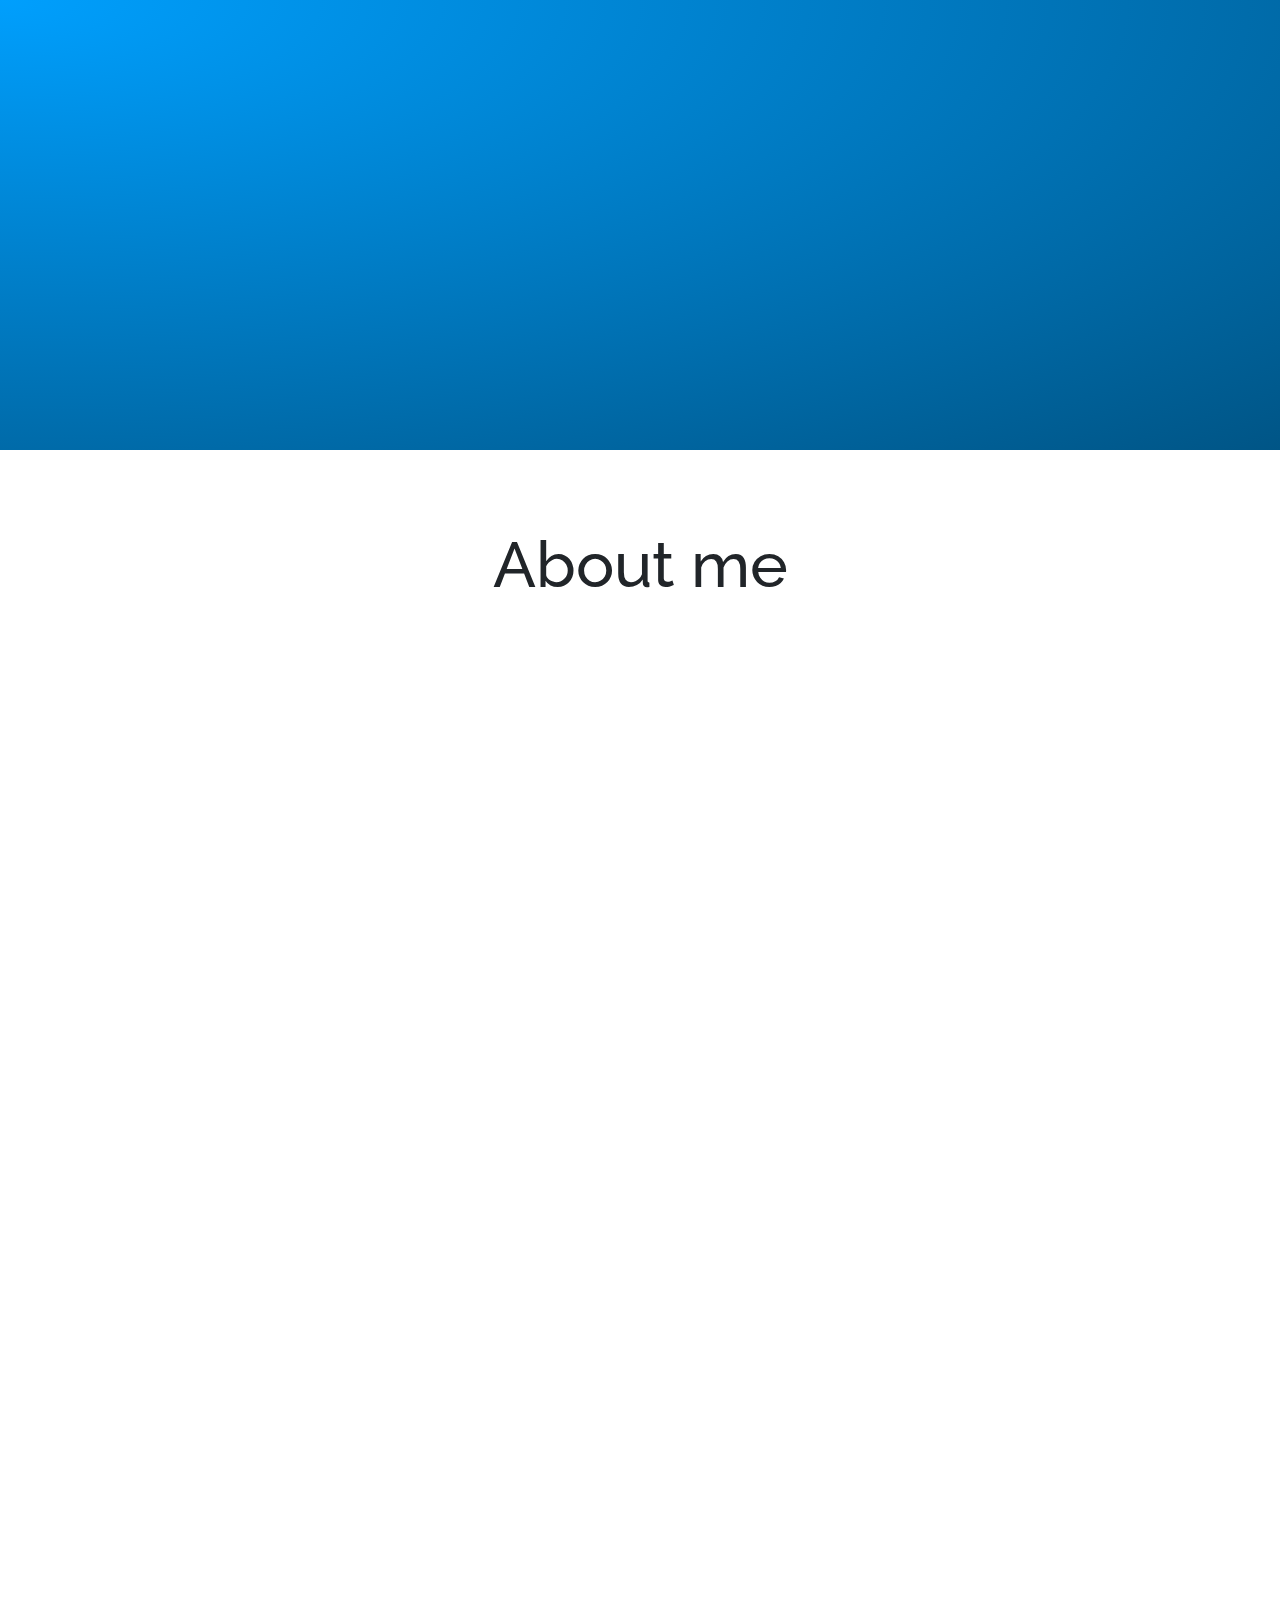
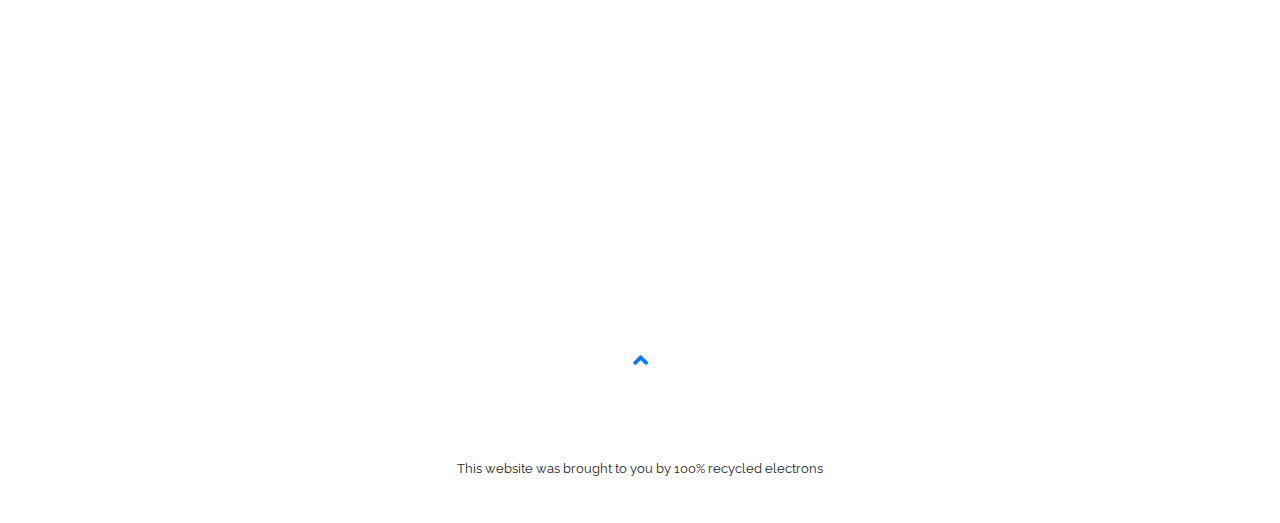
==== commit a9eacb19: "Update about.html" ====
--- a/about.html
+++ b/about.html
@@ -20,7 +20,7 @@
                         <a class="navbar-brand" href="./index.html">HOME</a>
                     </li>
                     <li class="nav-item">
-                        <a class="navbar-brand" href="">ABOUT</a>
+                        <a class="navbar-brand" href="./posts.html">ABOUT</a>
                     </li>
                     <li class="nav-item">
                         <a class="navbar-brand" href="">TUTORIALS</a>
--- a/style.css
+++ b/style.css
@@ -1,12 +1,17 @@
 @import url('https://fonts.googleapis.com/css2?family=Raleway:wght@300;700&display=swap');
 @import url('https://maxcdn.bootstrapcdn.com/bootstrap/4.3.1/css/bootstrap.min.css');
 @import url('https://use.fontawesome.com/releases/v5.7.0/css/all.css');
+
+html {
+    scroll-behavior: smooth;
+}
 
 body {
     overflow-y: scroll;
     line-height: 1.6;
     font-family: 'Raleway', sans-serif;
     -ms-overflow-style: none;
+    font-size: 1.5rem;
 }
 
 ::-webkit-scrollbar {
@@ -17,9 +22,8 @@
     font-size: 4rem;
 }
 
-p {
+p, li {
     color: #646464;
-    font-size: 1.5rem;
 }
 
 @media only screen and (max-width: 800px) {
@@ -34,18 +38,31 @@
     }
 }
 
+.card {
+    transition: all 0.6s;
+    -webkit-transition: all 0.6s;
+}
+
+.card:hover {
+    box-shadow: 0 0.5rem 1rem rgba(0, 0, 0, 0.15);
+}
+
 #navbar {
     transition: all 0.6s;
     -webkit-transition: all 0.6s;
 }
 
 .navbar-nav > li {
+    opacity: 0;
     padding-left: 30px;
     padding-right: 30px;
+}
+
+.navbar-brand {
     transition: all 0.2s ease-in-out;
 }
 
-.navbar-nav > li:hover {
+.navbar-brand:hover {
     transform: translateY(-5px);
 }
 
@@ -66,20 +83,41 @@
     height: 50%;
 }
 
+.down-btn {
+    opacity: 0;
+    position: absolute;
+    bottom: 10%;
+    left: 50%;
+    transform: translateX(-50%);
+    animation: slide 2.5s ease 0.5s 1 forwards;
+    -webkit-animation: slide 2.5s ease 0.5s 1 forwards;
+}
+
 .img-text {
+    opacity: 0;
+    width: 70%;
     text-align: center;
     position: absolute;
     top: 50%;
-    left: 50%;
-    transform: translate(-50%, -50%);
+    left: 15%;
+    transform: translateX(-15%);
     font-size: 40px;
+    animation: slide 1.5s ease 0.5s 1 forwards;
+    -webkit-animation: slide 1.5s ease 0.5s 1 forwards;
 }
 
 .img-logo {
+    opacity: 0;
     position: absolute;
     top: 30%;
-    left: 50%;
-    transform: translate(-50%, -50%);
+    left: calc(50% - 75px);
+    transform: translateX(calc(50% -75px));
+    animation: slide 1s ease 0.5s 1 forwards;
+    -webkit-animation: slide 1s ease 0.5s 1 forwards;
+}
+
+.card-img-top {
+    width: 100%;
 }
 
 .slideanim {
@@ -153,6 +191,7 @@
         transform: translateY(0%);
     }
 }
+
 @-webkit-keyframes slide {
     0% {
         opacity: 0;
